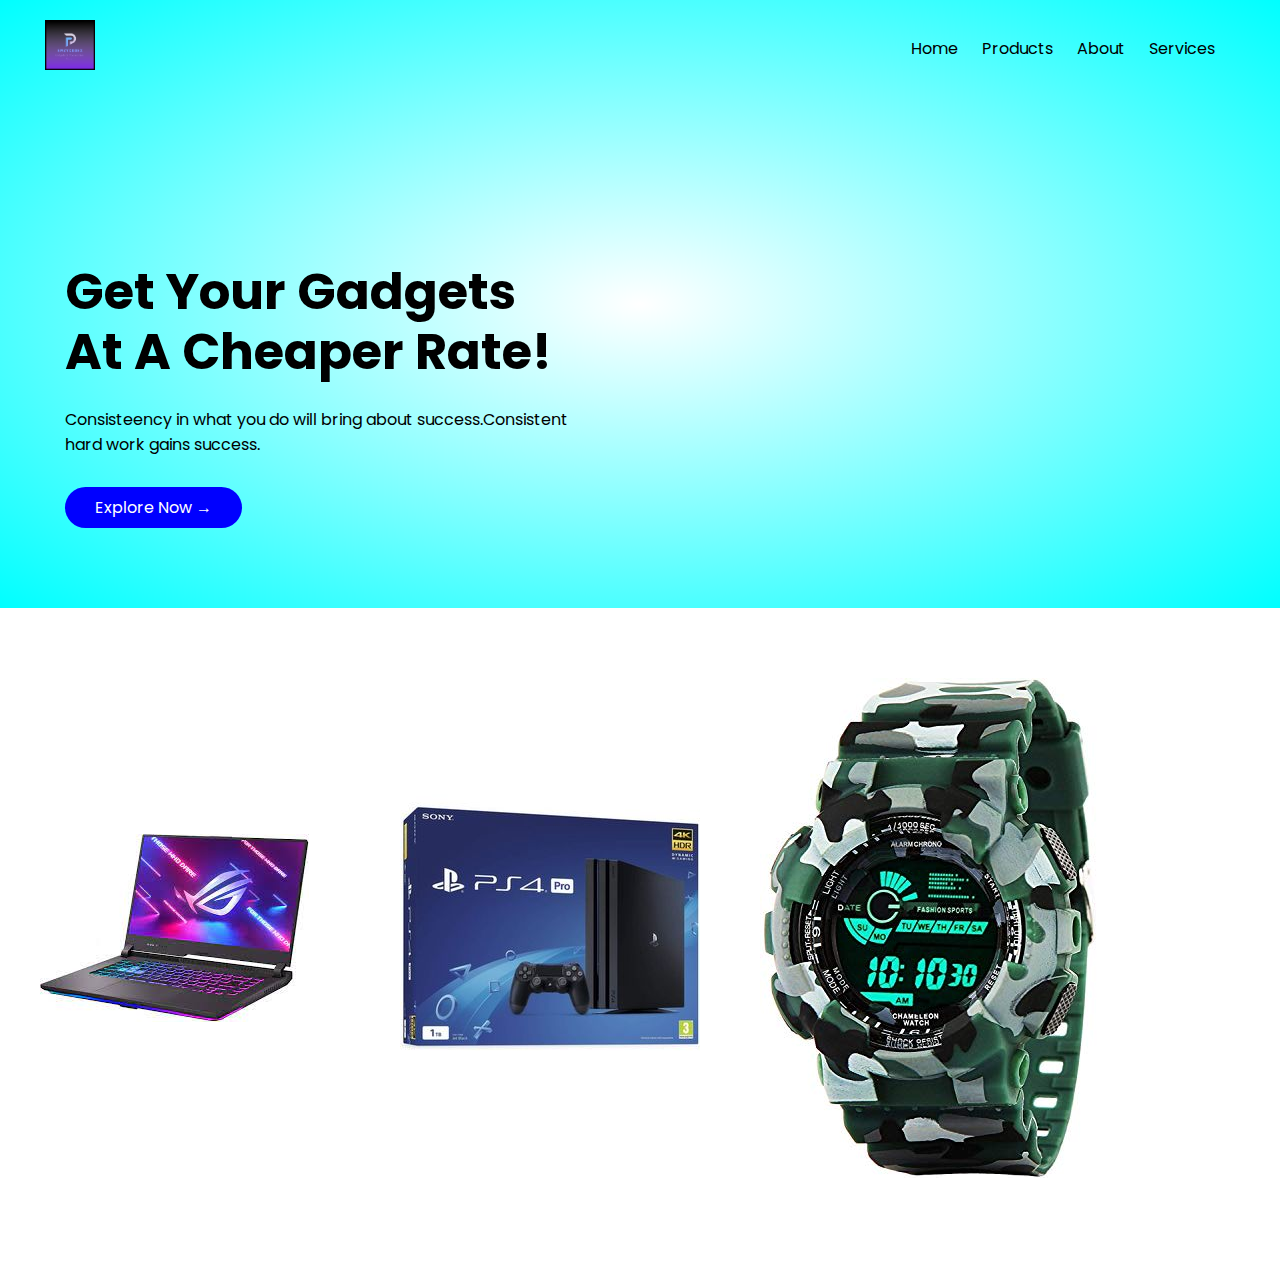
==== index.html @ 681c6972 "first commit" ====
<!DOCTYPE html>
<html lang="en">
    <head>
        <meta charset="UTF-8">
        <title>E-commerce</title>
        <link rel="stylesheet" href="style.css">
        <link href="https://fonts.googleapis.com/css2?family=Poppins:wght@300;400;500;600;700;&display=swap" rel="stylesheet">
    </head>
    <body>
        <div class="header">
            <div class="container">
                <div class="navbar "> 
                    <div class="logo">
                        <img src="Perfect unique attractive stylish geometric tech PD DP P D initial based letter icon logo..png" width="10%">
                    </div>
                    <nav>
                        <ul>
                         <li><a href="">Home</a></li>
                            <li><a href="">Products</a></li>
                         <li><a href="">About</a></li>
                            <li><a href="">Services</a></li>
                        </ul>
                    </nav>
                </div>
                <div class="row">
                    <div class="col-2">
                     <h1>Get Your Gadgets<br>At A Cheaper Rate!</h1>
                        <p>Consisteency in what you do will bring about success.Consistent<br>hard work gains success.</p>
                        <a href="" class="btn">Explore Now &#8594;</a>                   
                    </div>  
                </div> 
            </div>
        </div> 

        <div class="categories">
            <div class="row">
                <div class="col-3">
                    <img src="laptop.jpg">                 
                </div>
                <div class="col-3">
                    <img src="ps 4.jpg">
                </div>
                <div class="col-3">
                    <img src="watch.jpg" >
                </div>
            </div>
        </div>

    </body>
</html>
---- style.css ----
*{
    margin: 0;
    padding: 0;
    box-sizing: border-box;
}

body{
    font-family: 'Poppins',sans-serif;
}

.navbar{
    display: flex;
    align-items: center;
    padding: 20px;
}

nav{
    flex: 1;
    text-align: right;
}

nav ul{
    display: inline-block;
    list-style-type: none;
}

nav ul li{
    display: inline-block;
    margin-right: 20px;
}

a{
    text-decoration: none;
    color: black;
}

p{
    color: black;
}

.container{
    max-width: 1300px;
    margin: auto;
    padding-left: 25px;
    padding-right: 25px;
}

.row{
    display: flex;
    align-items: center;
    flex-wrap: wrap;
    margin: 20px 40px;
}

.col-2{
    flex-basis: 50%;
    min-width: 300px;
    padding: 50px 0;
}

.col-2 h1{
    font-size: 50px;
    line-height: 60px;
    margin: 25px 0;
}

.btn{
    display: inline-block;
    background: blue;
    color:white;
    padding: 8px 30px;
    margin: 30px 0;
    border-radius: 30px;
    transition: background 0.5s;
}

.btn:hover{
    background: blueviolet;
}

.header{
    background: radial-gradient(#fff,cyan);
} 

.header .row{
    margin-top: 90px;
    padding-right: 90px;
}

.categories{
    margin: 70px 0;
}

.col-3{
    flex-basis: 30%;
    min-width: 250px;
    margin-bottom: 30px;
}
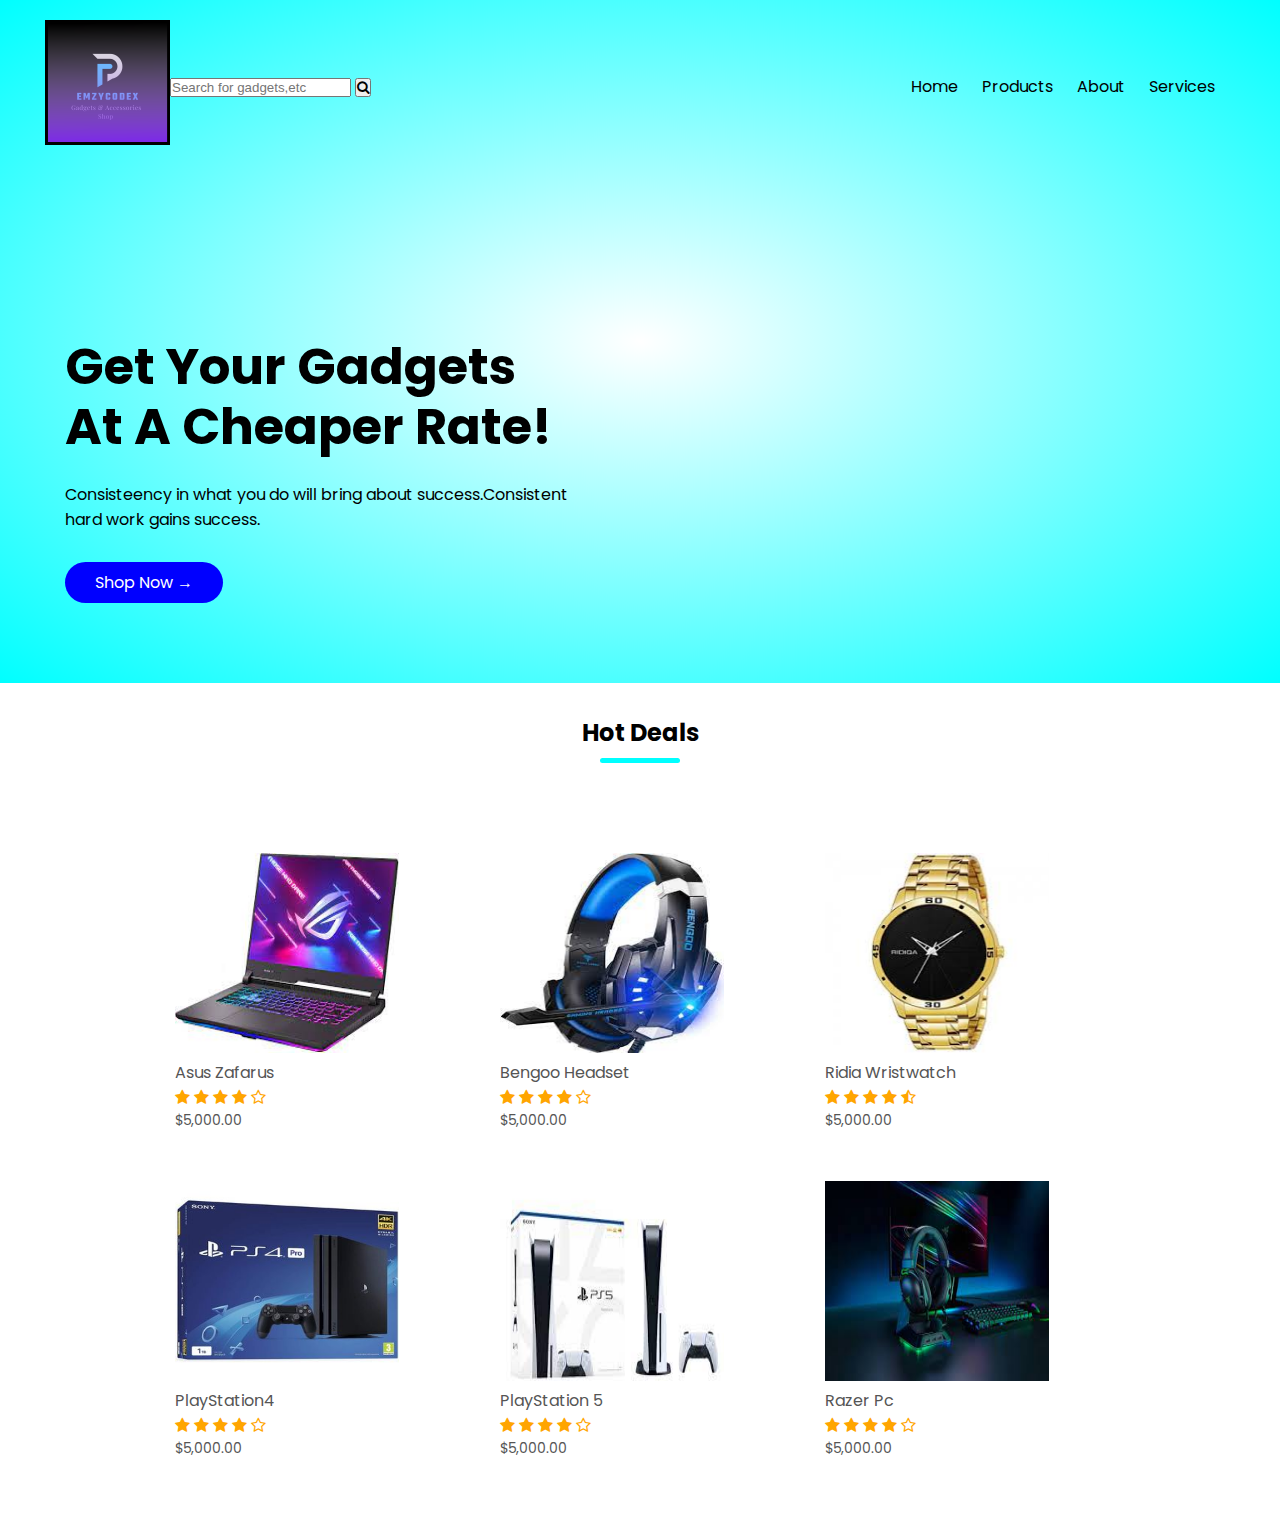
==== commit 0048f742: "I removed watch because its too big" ====
--- a/index.html
+++ b/index.html
@@ -5,13 +5,20 @@
         <title>E-commerce</title>
         <link rel="stylesheet" href="style.css">
         <link href="https://fonts.googleapis.com/css2?family=Poppins:wght@300;400;500;600;700;&display=swap" rel="stylesheet">
+        <link rel="stylesheet" href="https://stackpath.bootstrapcdn.com/font-awesome/4.7.0/css/font-awesome.min.css">
     </head>
     <body>
         <div class="header">
             <div class="container">
                 <div class="navbar "> 
                     <div class="logo">
-                        <img src="Perfect unique attractive stylish geometric tech PD DP P D initial based letter icon logo..png" width="10%">
+                        <img src="Perfect unique attractive stylish geometric tech PD DP P D initial based letter icon logo..png" width="125px">
+                    </div>
+                    <div class="search">
+                        <form action="">
+                            <input type="text" placeholder="Search for gadgets,etc" name="d">
+                            <button type="submit"><i class="fa fa-search" aria-hidden="true"></i></button>
+                        </form>
                     </div>
                     <nav>
                         <ul>
@@ -26,25 +33,91 @@
                     <div class="col-2">
                      <h1>Get Your Gadgets<br>At A Cheaper Rate!</h1>
                         <p>Consisteency in what you do will bring about success.Consistent<br>hard work gains success.</p>
-                        <a href="" class="btn">Explore Now &#8594;</a>                   
+                        <a href="" class="btn">Shop Now &#8594;</a>                   
                     </div>  
                 </div> 
             </div>
-        </div> 
-
-        <div class="categories">
+        </div>
+        <div class="small-container">
+            <h2 class="feed">Hot Deals</h2>
             <div class="row">
                 <div class="col-3">
-                    <img src="laptop.jpg">                 
+                    <img src="laptop.jpg">
+                    <h4>Asus Zafarus</h4>
+                    <div class="rate">
+                        <i class="fa fa-star" aria-hidden="true"></i>
+                        <i class="fa fa-star" aria-hidden="true"></i>
+                        <i class="fa fa-star" aria-hidden="true"></i>
+                        <i class="fa fa-star" aria-hidden="true"></i>
+                        <i class="fa fa-star-o" aria-hidden="true"></i>
+                    </div>
+                    <p> $5,000.00</p>
                 </div>
-                <div class="col-3">
-                    <img src="ps 4.jpg">
+
+            <div class="col-3">
+                <img src="headset.jpg">
+                <h4>Bengoo Headset</h4>
+                <div class="rate">
+                    <i class="fa fa-star" aria-hidden="true"></i>
+                    <i class="fa fa-star" aria-hidden="true"></i>
+                    <i class="fa fa-star" aria-hidden="true"></i>
+                    <i class="fa fa-star" aria-hidden="true"></i>
+                    <i class="fa fa-star-o" aria-hidden="true"></i>
                 </div>
-                <div class="col-3">
-                    <img src="watch.jpg" >
+                <p> $5,000.00</p>
+            </div>
+
+            <div class="col-3">
+                <img src="watch1.jpg">
+                <h4>Ridia Wristwatch</h4>
+                <div class="rate">
+                    <i class="fa fa-star" aria-hidden="true"></i>
+                    <i class="fa fa-star" aria-hidden="true"></i>
+                    <i class="fa fa-star" aria-hidden="true"></i>
+                    <i class="fa fa-star" aria-hidden="true"></i>
+                    <i class="fa fa-star-half-o" aria-hidden="true"></i>
                 </div>
+                <p> $5,000.00</p>
             </div>
-        </div>
 
+            <div class="col-3">
+                <img src="ps 4.jpg">
+                <h4>PlayStation4</h4>
+                <div class="rate">
+                    <i class="fa fa-star" aria-hidden="true"></i>
+                    <i class="fa fa-star" aria-hidden="true"></i>
+                    <i class="fa fa-star" aria-hidden="true"></i>
+                    <i class="fa fa-star" aria-hidden="true"></i>
+                    <i class="fa fa-star-o" aria-hidden="true"></i>
+                </div>
+                <p> $5,000.00</p>
+            </div>
+
+            <div class="col-3">
+                <img src="consoles.jpg">
+                <h4>PlayStation 5</h4>
+                <div class="rate">
+                    <i class="fa fa-star" aria-hidden="true"></i>
+                    <i class="fa fa-star" aria-hidden="true"></i>
+                    <i class="fa fa-star" aria-hidden="true"></i>
+                    <i class="fa fa-star" aria-hidden="true"></i>
+                    <i class="fa fa-star-o" aria-hidden="true"></i>
+                </div>
+                <p> $5,000.00</p>
+            </div>
+
+            <div class="col-3"> 
+                <img src="razer pc's.jpg">
+                <h4>Razer Pc</h4>
+                <div class="rate">
+                    <i class="fa fa-star" aria-hidden="true"></i>
+                    <i class="fa fa-star" aria-hidden="true"></i>
+                    <i class="fa fa-star" aria-hidden="true"></i>
+                    <i class="fa fa-star" aria-hidden="true"></i>
+                    <i class="fa fa-star-o" aria-hidden="true"></i>
+                </div>
+                <p> $5,000.00</p>
+            </div>
+        </div>    
     </body>
 </html>--- a/style.css
+++ b/style.css
@@ -47,6 +47,7 @@
 
 .row{
     display: flex;
+    justify-content: space-between;
     align-items: center;
     flex-wrap: wrap;
     margin: 20px 40px;
@@ -92,7 +93,60 @@
 }
 
 .col-3{
-    flex-basis: 30%;
-    min-width: 250px;
+    /* flex-basis: 30%; */
+    width: 300px;
     margin-bottom: 30px;
+    padding: 10px;
+    transition: transform 0.5s;
 }
+
+.small-container{
+    max-width: 1080px;
+    margin: auto;
+    padding-left: 25px;
+    padding-right: 25px;
+}
+
+.col-3 img{
+    width: 80%;
+    height: 200px;
+
+}
+
+.feed{
+    text-align: center;
+    margin: 0 auto 80px;
+    position: relative;
+    line-height: 60px;
+    color: black;
+}
+
+.feed::after{
+    content: '';
+    background: aqua;
+    width: 80px;
+    height: 5px;
+    border-radius: 5px;
+    position: absolute;
+    bottom: 0;
+    left: 50%;
+    transform: translateX(-50%);
+}
+
+h4{
+    color: #555;
+    font-weight: normal;
+}
+
+.col-3 p{
+    font-size: 14px;
+    color: #555;
+}
+
+.rate .fa{
+    color:orange;
+}
+
+.col-3:hover{
+    transform: translateY(-5px);
+}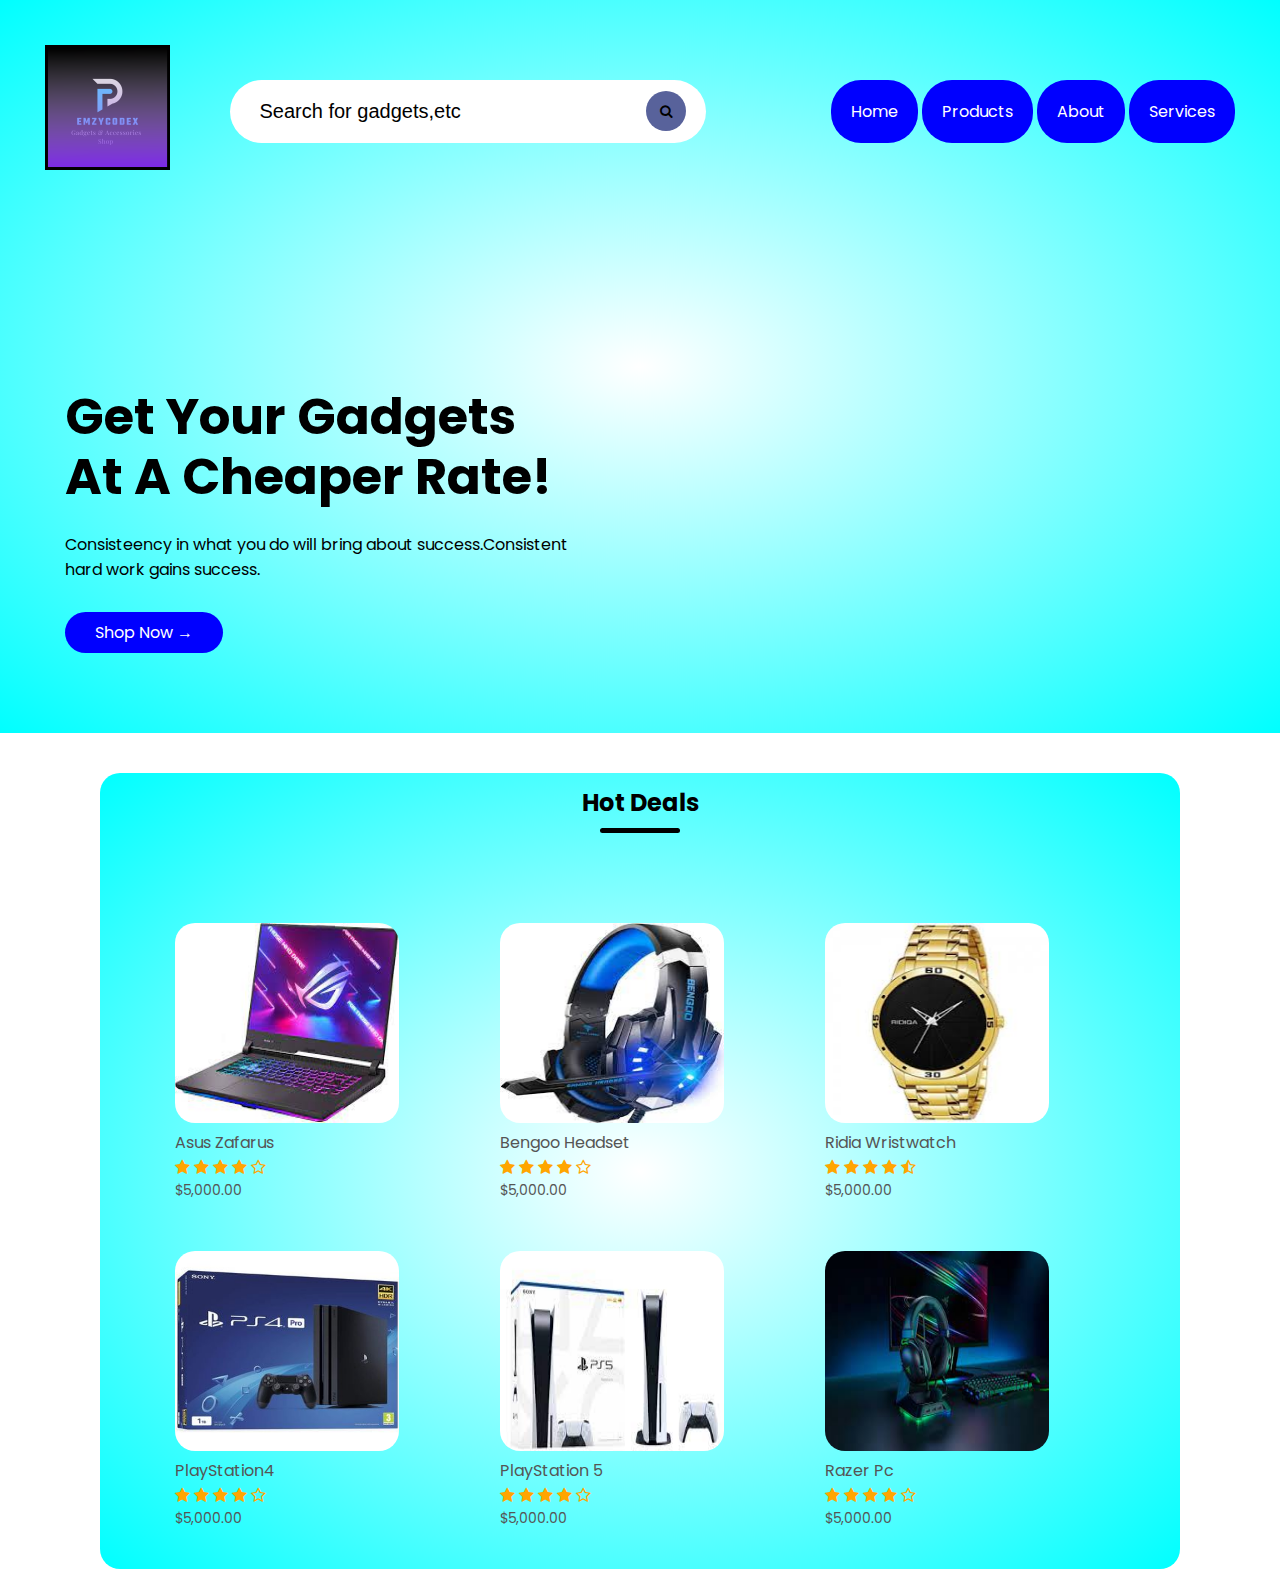
==== commit eef83b3f: "My second Commit" ====
--- a/index.html
+++ b/index.html
@@ -15,17 +15,17 @@
                         <img src="Perfect unique attractive stylish geometric tech PD DP P D initial based letter icon logo..png" width="125px">
                     </div>
                     <div class="search">
-                        <form action="">
+                        <form action="https://www.google.com/search" method="get" class="search-bar">
                             <input type="text" placeholder="Search for gadgets,etc" name="d">
                             <button type="submit"><i class="fa fa-search" aria-hidden="true"></i></button>
                         </form>
                     </div>
                     <nav>
                         <ul>
-                         <li><a href="">Home</a></li>
-                            <li><a href="">Products</a></li>
-                         <li><a href="">About</a></li>
-                            <li><a href="">Services</a></li>
+                         <li><a href="" class="button">Home</a></li>
+                            <li><a href="" class="button">Products</a></li>
+                         <li><a href="" class="button">About</a></li>
+                            <li><a href="" class="button">Services</a></li>
                         </ul>
                     </nav>
                 </div>
--- a/style.css
+++ b/style.css
@@ -8,6 +8,53 @@
     font-family: 'Poppins',sans-serif;
 }
 
+.search{
+    display: flex;
+    align-items: center;
+    justify-content: center;
+    width: 50%;
+    min-height: 100px;
+    padding: 5%;
+}
+
+.search-bar{
+    width:100%;
+    max-width: 700px;
+     background: white; 
+    display: flex;
+    align-items: center;
+    border-radius: 60px  ;
+    padding: 10px 20px;
+    backdrop-filter: blur(4px) saturate(180px);
+} 
+
+.search-bar input{
+    background: transparent;
+    flex: 1;
+    border: 0px;
+    outline: none;
+    padding: 10px;
+    font-size: 20px;
+    color: #cac7ff;
+}
+
+::placeholder{
+    color: black;
+}
+
+.search-bar button .fa{
+    width: 25px;
+}
+
+.search-bar button{
+    border: 0;
+    border-radius: 50%;
+    width: 40px;
+    height:40px;
+    background: #58629b;
+    cursor: pointer; 
+} 
+
 .navbar{
     display: flex;
     align-items: center;
@@ -20,13 +67,25 @@
 }
 
 nav ul{
-    display: inline-block;
+    display: inline-block; 
     list-style-type: none;
 }
 
 nav ul li{
     display: inline-block;
-    margin-right: 20px;
+} 
+
+ul:hover{
+    background: blueviolet;
+}
+
+.button{
+    transform: translateY(-5px);
+    padding: 20px;
+    border-radius: 30px;
+    background: blue;
+    color: white;
+    transform: translateY(-5px);
 }
 
 a{
@@ -66,7 +125,7 @@
 }
 
 .btn{
-    display: inline-block;
+     display: inline-block;
     background: blue;
     color:white;
     padding: 8px 30px;
@@ -105,12 +164,15 @@
     margin: auto;
     padding-left: 25px;
     padding-right: 25px;
+    background: radial-gradient(#fff,cyan);
+    border-radius: 20px;
+    margin-top: 40px;
 }
 
 .col-3 img{
     width: 80%;
     height: 200px;
-
+    border-radius: 20px;
 }
 
 .feed{
@@ -123,7 +185,7 @@
 
 .feed::after{
     content: '';
-    background: aqua;
+    background: black;
     width: 80px;
     height: 5px;
     border-radius: 5px;
@@ -149,4 +211,4 @@
 
 .col-3:hover{
     transform: translateY(-5px);
-}+}
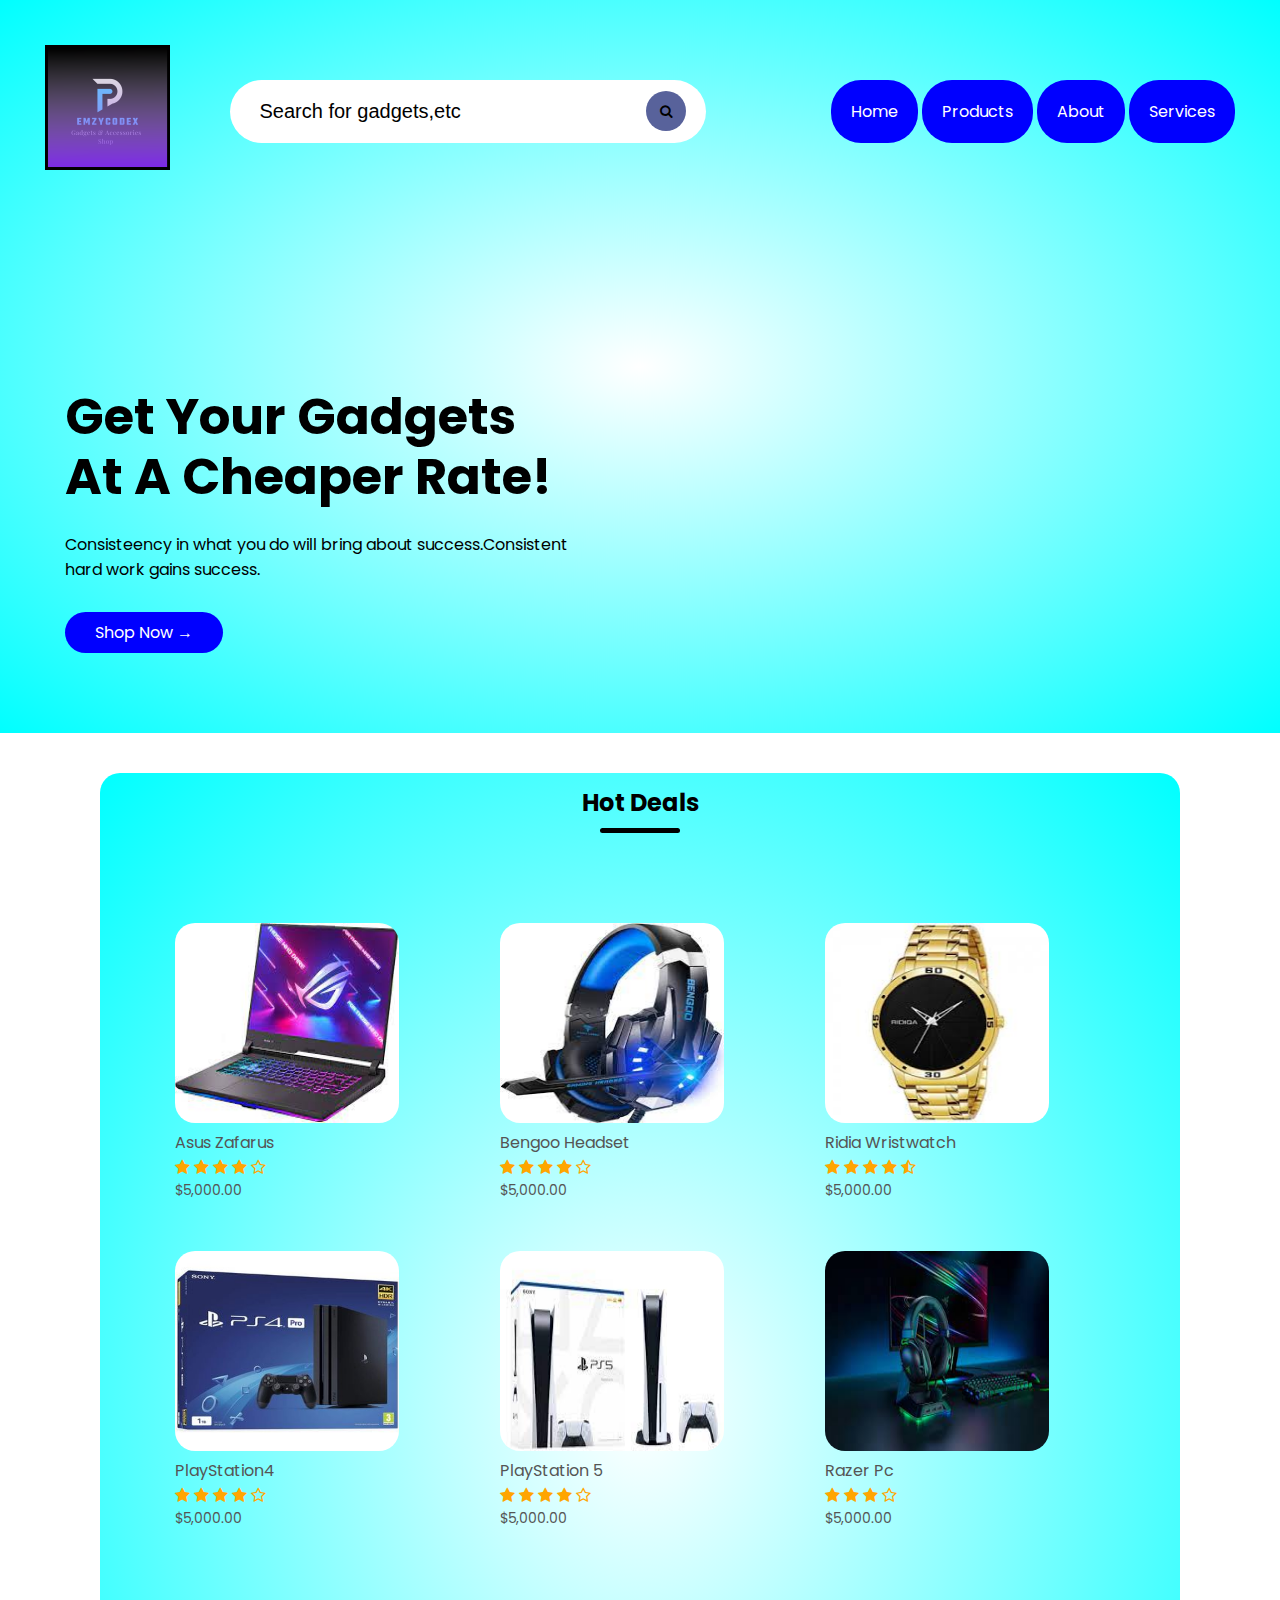
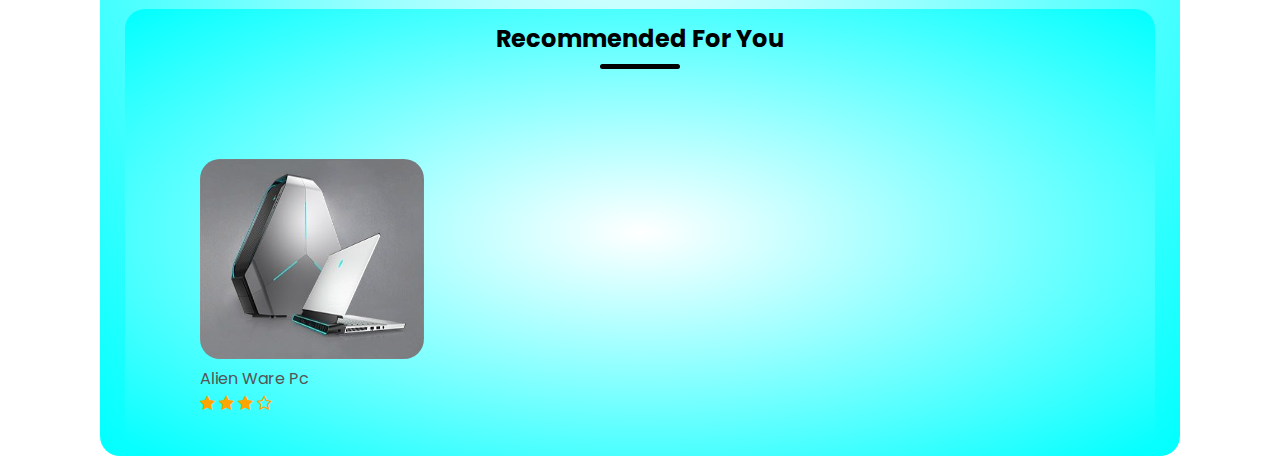
==== commit 7bedc93b: "Added some pictures and modified some things in the website" ====
--- a/index.html
+++ b/index.html
@@ -110,7 +110,7 @@
                 <img src="razer pc's.jpg">
                 <h4>Razer Pc</h4>
                 <div class="rate">
-                    <i class="fa fa-star" aria-hidden="true"></i>
+                    <fa-star" aria-hidden="true"></i>
                     <i class="fa fa-star" aria-hidden="true"></i>
                     <i class="fa fa-star" aria-hidden="true"></i>
                     <i class="fa fa-star" aria-hidden="true"></i>
@@ -118,6 +118,24 @@
                 </div>
                 <p> $5,000.00</p>
             </div>
-        </div>    
+        </div>   
+        
+        <div class="small-container">
+            <h2 class="feed">Recommended For You</h2>
+            <div class="row">
+                <div class="col-3">
+                    <img src="Alien Ware.jpg">
+                    <h4>Alien Ware Pc</h4>
+                    <div class="rate">
+                        <fa-star" aria-hidden="true"></i>
+                        <i class="fa fa-star" aria-hidden="true"></i>
+                        <i class="fa fa-star" aria-hidden="true"></i>
+                        <i class="fa fa-star" aria-hidden="true"></i>
+                        <i class="fa fa-star-o" aria-hidden="true"></i>
+                    </div>
+                
+                
+            </div>
+        </div>
     </body>
 </html>--- a/style.css
+++ b/style.css
@@ -176,6 +176,14 @@
 }
 
 .feed{
+    text-align: center;
+    margin: 0 auto 80px;
+    position: relative;
+    line-height: 60px;
+    color: black;
+}
+
+.free{
     text-align: center;
     margin: 0 auto 80px;
     position: relative;
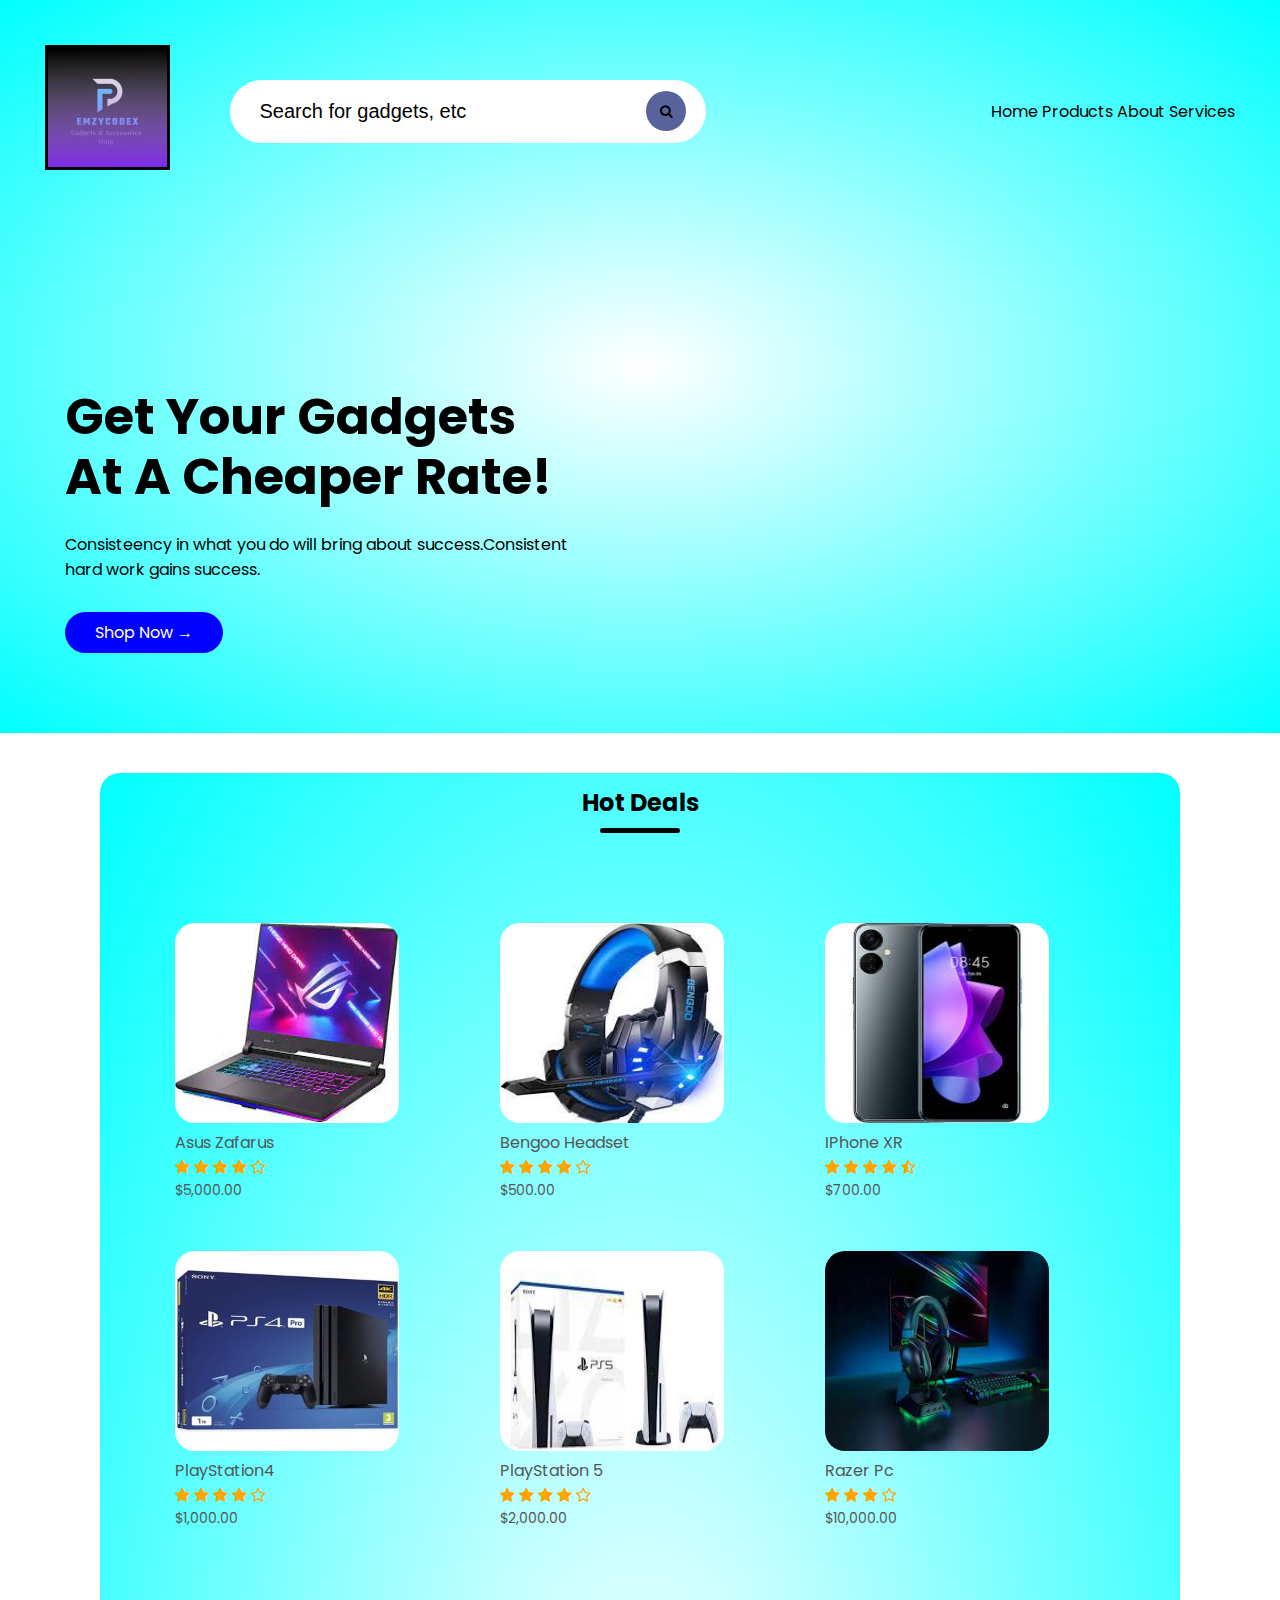
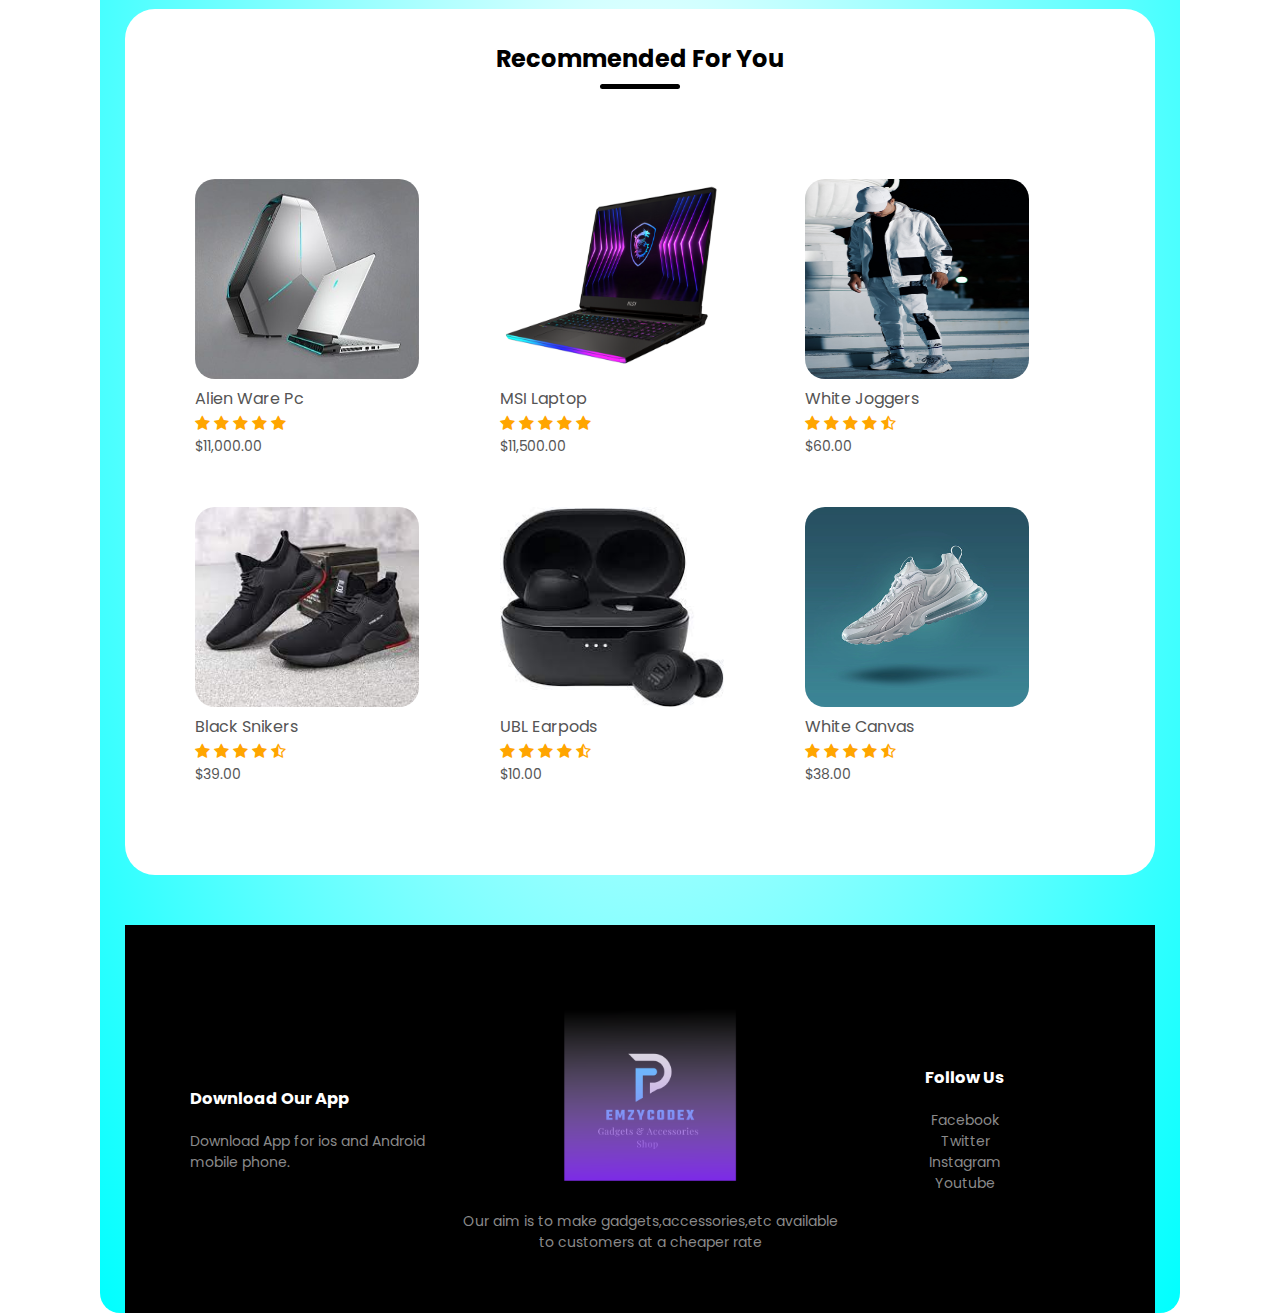
==== commit 4f2b0fc4: "Removed some image and added som image" ====
--- a/index.html
+++ b/index.html
@@ -16,16 +16,16 @@
                     </div>
                     <div class="search">
                         <form action="https://www.google.com/search" method="get" class="search-bar">
-                            <input type="text" placeholder="Search for gadgets,etc" name="d">
+                            <input type="text" placeholder="Search for gadgets, etc" name="d">
                             <button type="submit"><i class="fa fa-search" aria-hidden="true"></i></button>
                         </form>
                     </div>
                     <nav>
                         <ul>
-                         <li><a href="" class="button">Home</a></li>
-                            <li><a href="" class="button">Products</a></li>
-                         <li><a href="" class="button">About</a></li>
-                            <li><a href="" class="button">Services</a></li>
+                         <li><a href="">Home</a></li>
+                         <li><a href="">Products</a></li>
+                         <li><a href="">About</a></li>
+                         <li><a href="">Services</a></li>
                         </ul>
                     </nav>
                 </div>
@@ -39,102 +39,205 @@
             </div>
         </div>
         <div class="small-container">
-            <h2 class="feed">Hot Deals</h2>
-            <div class="row">
-                <div class="col-3">
-                    <img src="laptop.jpg">
-                    <h4>Asus Zafarus</h4>
-                    <div class="rate">
-                        <i class="fa fa-star" aria-hidden="true"></i>
-                        <i class="fa fa-star" aria-hidden="true"></i>
-                        <i class="fa fa-star" aria-hidden="true"></i>
-                        <i class="fa fa-star" aria-hidden="true"></i>
-                        <i class="fa fa-star-o" aria-hidden="true"></i>
-                    </div>
-                    <p> $5,000.00</p>
+            <section class="deals">
+                <h2 class="feed">Hot Deals</h2>
+                <div class="row">
+                    <div class="col-3">
+                        <img src="laptop.jpg">
+                        <h4>Asus Zafarus</h4>
+                        <div class="rate">
+                            <i class="fa fa-star" aria-hidden="true"></i>
+                            <i class="fa fa-star" aria-hidden="true"></i>
+                            <i class="fa fa-star" aria-hidden="true"></i>
+                            <i class="fa fa-star" aria-hidden="true"></i>
+                            <i class="fa fa-star-o" aria-hidden="true"></i>
+                        </div>
+                        <p> $5,000.00</p>
+                    </div>
+    
+                    <div class="col-3">
+                        <img src="headset.jpg">
+                        <h4>Bengoo Headset</h4>
+                        <div class="rate">
+                            <i class="fa fa-star" aria-hidden="true"></i>
+                            <i class="fa fa-star" aria-hidden="true"></i>
+                            <i class="fa fa-star" aria-hidden="true"></i>
+                            <i class="fa fa-star" aria-hidden="true"></i>
+                            <i class="fa fa-star-o" aria-hidden="true"></i>
+                        </div>
+                        <p> $500.00</p>
+                    </div>
+    
+                    <div class="col-3">
+                        <img src="images (1).jpg">
+                        <h4>IPhone XR</h4>
+                        <div class="rate">
+                            <i class="fa fa-star" aria-hidden="true"></i>
+                            <i class="fa fa-star" aria-hidden="true"></i>
+                            <i class="fa fa-star" aria-hidden="true"></i>
+                            <i class="fa fa-star" aria-hidden="true"></i>
+                            <i class="fa fa-star-half-o" aria-hidden="true"></i>
+                        </div>
+                        <p> $700.00</p>
+                    </div>
+    
+                    <div class="col-3">
+                        <img src="ps 4.jpg">
+                        <h4>PlayStation4</h4>
+                        <div class="rate">
+                            <i class="fa fa-star" aria-hidden="true"></i>
+                            <i class="fa fa-star" aria-hidden="true"></i>
+                            <i class="fa fa-star" aria-hidden="true"></i>
+                            <i class="fa fa-star" aria-hidden="true"></i>
+                            <i class="fa fa-star-o" aria-hidden="true"></i>
+                        </div>
+                        <p> $1,000.00</p>
+                    </div>
+    
+                    <div class="col-3">
+                        <img src="consoles.jpg">
+                        <h4>PlayStation 5</h4>
+                        <div class="rate">
+                            <i class="fa fa-star" aria-hidden="true"></i>
+                            <i class="fa fa-star" aria-hidden="true"></i>
+                            <i class="fa fa-star" aria-hidden="true"></i>
+                            <i class="fa fa-star" aria-hidden="true"></i>
+                            <i class="fa fa-star-o" aria-hidden="true"></i>
+                        </div>
+                        <p> $2,000.00</p>
+                    </div>
+    
+                    <div class="col-3"> 
+                        <img src="razer pc's.jpg">
+                        <h4>Razer Pc</h4>
+                        <div class="rate">
+                            <fa-star" aria-hidden="true"></i>
+                            <i class="fa fa-star" aria-hidden="true"></i>
+                            <i class="fa fa-star" aria-hidden="true"></i>
+                            <i class="fa fa-star" aria-hidden="true"></i>
+                            <i class="fa fa-star-o" aria-hidden="true"></i>
+                        </div>
+                        <p> $10,000.00</p>
+                    </div>
+            </div>   
+            </section>
+            
+           
+        
+        <section id="get">
+            <div class="big-container">
+                <h2 class="feed">Recommended For You</h2>
+                <div class="row">
+                    <div class="col-3">
+                       <a href="index2.html"> <img src="Alien Ware.jpg"></a>
+                        <h4>Alien Ware Pc</h4>
+                        <div class="rate">
+                            <fa-star" aria-hidden="true"></i>
+                            <i class="fa fa-star" aria-hidden="true"></i>
+                            <i class="fa fa-star" aria-hidden="true"></i>
+                            <i class="fa fa-star" aria-hidden="true"></i>
+                            <i class="fa fa-star" aria-hidden="true"></i>
+                            <i class="fa fa-star" aria-hidden="true"></i>
+                        </div>
+                        <p>$11,000.00</p>
+                    </div>
+
+                    <div class="col-3">
+                        <img src="MSI_NB_GE77-HX-edited.jpg">
+                        <h4>MSI Laptop</h4>
+                        <div class="rate">
+                            <fa-star" aria-hidden="true"></i>
+                            <i class="fa fa-star" aria-hidden="true"></i>
+                            <i class="fa fa-star" aria-hidden="true"></i>
+                            <i class="fa fa-star" aria-hidden="true"></i>
+                            <i class="fa fa-star" aria-hidden="true"></i>
+                            <i class="fa fa-star" aria-hidden="true"></i>
+                        </div>
+                        <p>$11,500.00</p>
+                    </div>
+
+                    <div class="col-3">
+                        <img src="napat-saeng-pcvz4AJdllI-unsplash.jpg">
+                        <h4> White Joggers</h4>
+                        <div class="rate">
+                            <fa-star" aria-hidden="true"></i>
+                            <i class="fa fa-star" aria-hidden="true"></i>
+                            <i class="fa fa-star" aria-hidden="true"></i>
+                            <i class="fa fa-star" aria-hidden="true"></i>
+                            <i class="fa fa-star" aria-hidden="true"></i>
+                            <i class="fa fa-star-half-o" aria-hidden="true"></i>
+                        </div>
+                        <p>$60.00</p>
+                    </div>
+
+                    <div class="col-3">
+                        <img src="download (63).jpg">
+                        <h4>Black Snikers</h4>
+                        <div class="rate">
+                            <fa-star" aria-hidden="true"></i>
+                            <i class="fa fa-star" aria-hidden="true"></i>
+                            <i class="fa fa-star" aria-hidden="true"></i>
+                            <i class="fa fa-star" aria-hidden="true"></i>
+                            <i class="fa fa-star" aria-hidden="true"></i>
+                            <i class="fa fa-star-half-o" aria-hidden="true"></i>
+                        </div>
+                        <p>$39.00</p>
+                    </div>
+
+                    <div class="col-3">
+                        <img src="download (53).jpg">
+                        <h4>UBL Earpods</h4>
+                        <div class="rate">
+                            <fa-star" aria-hidden="true"></i>
+                            <i class="fa fa-star" aria-hidden="true"></i>
+                            <i class="fa fa-star" aria-hidden="true"></i>
+                            <i class="fa fa-star" aria-hidden="true"></i>
+                            <i class="fa fa-star" aria-hidden="true"></i>
+                            <i class="fa fa-star-half-o" aria-hidden="true"></i>
+                        </div>
+                        <p>$10.00</p>
+                    </div>
+
+                    <div class="col-3">
+                        <img src="istockphoto-1303978937-170667a.jpg">
+                        <h4>White Canvas</h4>
+                        <div class="rate">
+                            <fa-star" aria-hidden="true"></i>
+                            <i class="fa fa-star" aria-hidden="true"></i>
+                            <i class="fa fa-star" aria-hidden="true"></i>
+                            <i class="fa fa-star" aria-hidden="true"></i>
+                            <i class="fa fa-star" aria-hidden="true"></i>
+                            <i class="fa fa-star-half-o" aria-hidden="true"></i>
+                        </div>
+                        <p>$38.00</p>
+                    </div>
                 </div>
-
-            <div class="col-3">
-                <img src="headset.jpg">
-                <h4>Bengoo Headset</h4>
-                <div class="rate">
-                    <i class="fa fa-star" aria-hidden="true"></i>
-                    <i class="fa fa-star" aria-hidden="true"></i>
-                    <i class="fa fa-star" aria-hidden="true"></i>
-                    <i class="fa fa-star" aria-hidden="true"></i>
-                    <i class="fa fa-star-o" aria-hidden="true"></i>
+            </div>
+        </section>
+
+        <div class="footer">
+            <div class="container">
+                <div class="row">
+                    <div class="footer-col-1">
+                        <h3>Download Our App</h3>
+                        <p>Download App for ios and Android mobile phone.</p>
+                    </div>
+
+                    <div class="footer-col-2">
+                        <img src="Perfect unique attractive stylish geometric tech PD DP P D initial based letter icon logo..png" alt="">
+                        <p>Our aim is to make gadgets,accessories,etc available to customers at a cheaper rate</p>
+                    </div>
+
+                    <div class="footer-col-3">
+                        <h3>Follow Us</h3>
+                        <ul>
+                            <li>Facebook</li>
+                            <li>Twitter</li>
+                            <li>Instagram</li>
+                            <li>Youtube</li>
+                        </ul>
+                    </div>
                 </div>
-                <p> $5,000.00</p>
-            </div>
-
-            <div class="col-3">
-                <img src="watch1.jpg">
-                <h4>Ridia Wristwatch</h4>
-                <div class="rate">
-                    <i class="fa fa-star" aria-hidden="true"></i>
-                    <i class="fa fa-star" aria-hidden="true"></i>
-                    <i class="fa fa-star" aria-hidden="true"></i>
-                    <i class="fa fa-star" aria-hidden="true"></i>
-                    <i class="fa fa-star-half-o" aria-hidden="true"></i>
-                </div>
-                <p> $5,000.00</p>
-            </div>
-
-            <div class="col-3">
-                <img src="ps 4.jpg">
-                <h4>PlayStation4</h4>
-                <div class="rate">
-                    <i class="fa fa-star" aria-hidden="true"></i>
-                    <i class="fa fa-star" aria-hidden="true"></i>
-                    <i class="fa fa-star" aria-hidden="true"></i>
-                    <i class="fa fa-star" aria-hidden="true"></i>
-                    <i class="fa fa-star-o" aria-hidden="true"></i>
-                </div>
-                <p> $5,000.00</p>
-            </div>
-
-            <div class="col-3">
-                <img src="consoles.jpg">
-                <h4>PlayStation 5</h4>
-                <div class="rate">
-                    <i class="fa fa-star" aria-hidden="true"></i>
-                    <i class="fa fa-star" aria-hidden="true"></i>
-                    <i class="fa fa-star" aria-hidden="true"></i>
-                    <i class="fa fa-star" aria-hidden="true"></i>
-                    <i class="fa fa-star-o" aria-hidden="true"></i>
-                </div>
-                <p> $5,000.00</p>
-            </div>
-
-            <div class="col-3"> 
-                <img src="razer pc's.jpg">
-                <h4>Razer Pc</h4>
-                <div class="rate">
-                    <fa-star" aria-hidden="true"></i>
-                    <i class="fa fa-star" aria-hidden="true"></i>
-                    <i class="fa fa-star" aria-hidden="true"></i>
-                    <i class="fa fa-star" aria-hidden="true"></i>
-                    <i class="fa fa-star-o" aria-hidden="true"></i>
-                </div>
-                <p> $5,000.00</p>
-            </div>
-        </div>   
-        
-        <div class="small-container">
-            <h2 class="feed">Recommended For You</h2>
-            <div class="row">
-                <div class="col-3">
-                    <img src="Alien Ware.jpg">
-                    <h4>Alien Ware Pc</h4>
-                    <div class="rate">
-                        <fa-star" aria-hidden="true"></i>
-                        <i class="fa fa-star" aria-hidden="true"></i>
-                        <i class="fa fa-star" aria-hidden="true"></i>
-                        <i class="fa fa-star" aria-hidden="true"></i>
-                        <i class="fa fa-star-o" aria-hidden="true"></i>
-                    </div>
-                
-                
             </div>
         </div>
     </body>
--- a/style.css
+++ b/style.css
@@ -75,9 +75,9 @@
     display: inline-block;
 } 
 
-ul:hover{
-    background: blueviolet;
-}
+/* ul:hover{ */
+    /* background: blueviolet; */
+/* } */
 
 .button{
     transform: translateY(-5px);
@@ -152,7 +152,6 @@
 }
 
 .col-3{
-    /* flex-basis: 30%; */
     width: 300px;
     margin-bottom: 30px;
     padding: 10px;
@@ -176,14 +175,6 @@
 }
 
 .feed{
-    text-align: center;
-    margin: 0 auto 80px;
-    position: relative;
-    line-height: 60px;
-    color: black;
-}
-
-.free{
     text-align: center;
     margin: 0 auto 80px;
     position: relative;
@@ -220,3 +211,56 @@
 .col-3:hover{
     transform: translateY(-5px);
 }
+
+#get{
+    margin-top: 40px;
+    background-color: #fff;
+    border-radius: 30px;
+    padding: 20px;
+    padding-bottom: 30px;
+}
+
+.footer{
+    background: black;
+    color: #8a8a8a;
+    font-size: 14px;
+    padding: 60px 0 20px;
+    margin-top: 50px;
+}
+
+.footer p{
+    color:#8a8a8a;
+}
+
+.footer h3{
+    color: white;
+    margin-bottom: 20px;
+}
+
+.footer-col-1,.footer-col-2,.footer-col-3{
+    min-width: 250px;
+    margin-bottom: 20px;
+}
+
+.footer-col-1{
+    flex-basis: 30%;
+}
+
+.footer-col-2{
+    flex: 1;
+    text-align: center;
+}
+
+.footer-col-2 img{
+    width: 180px;
+    margin-bottom: 20px;
+}
+
+.footer-col-3{
+    flex-basis: 12%;
+    text-align: center;
+}
+
+ul{
+    list-style-type: none;
+}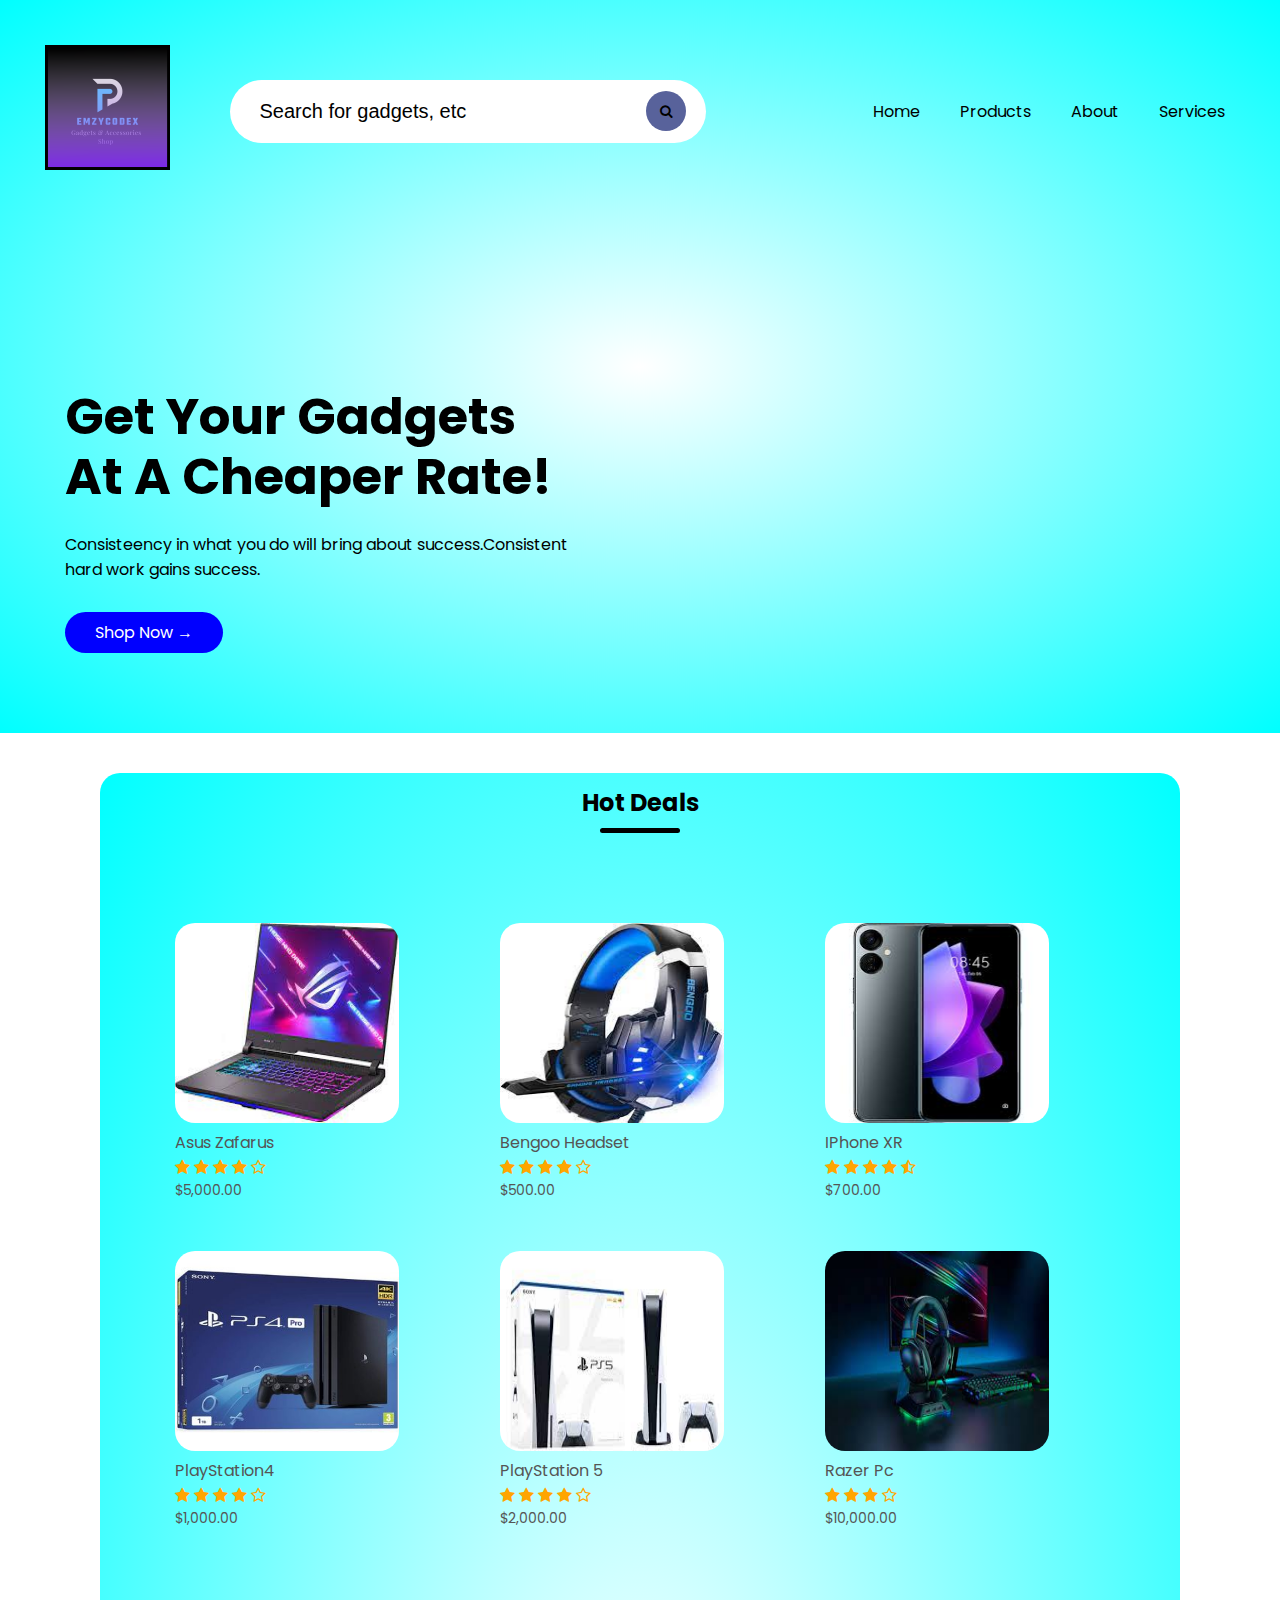
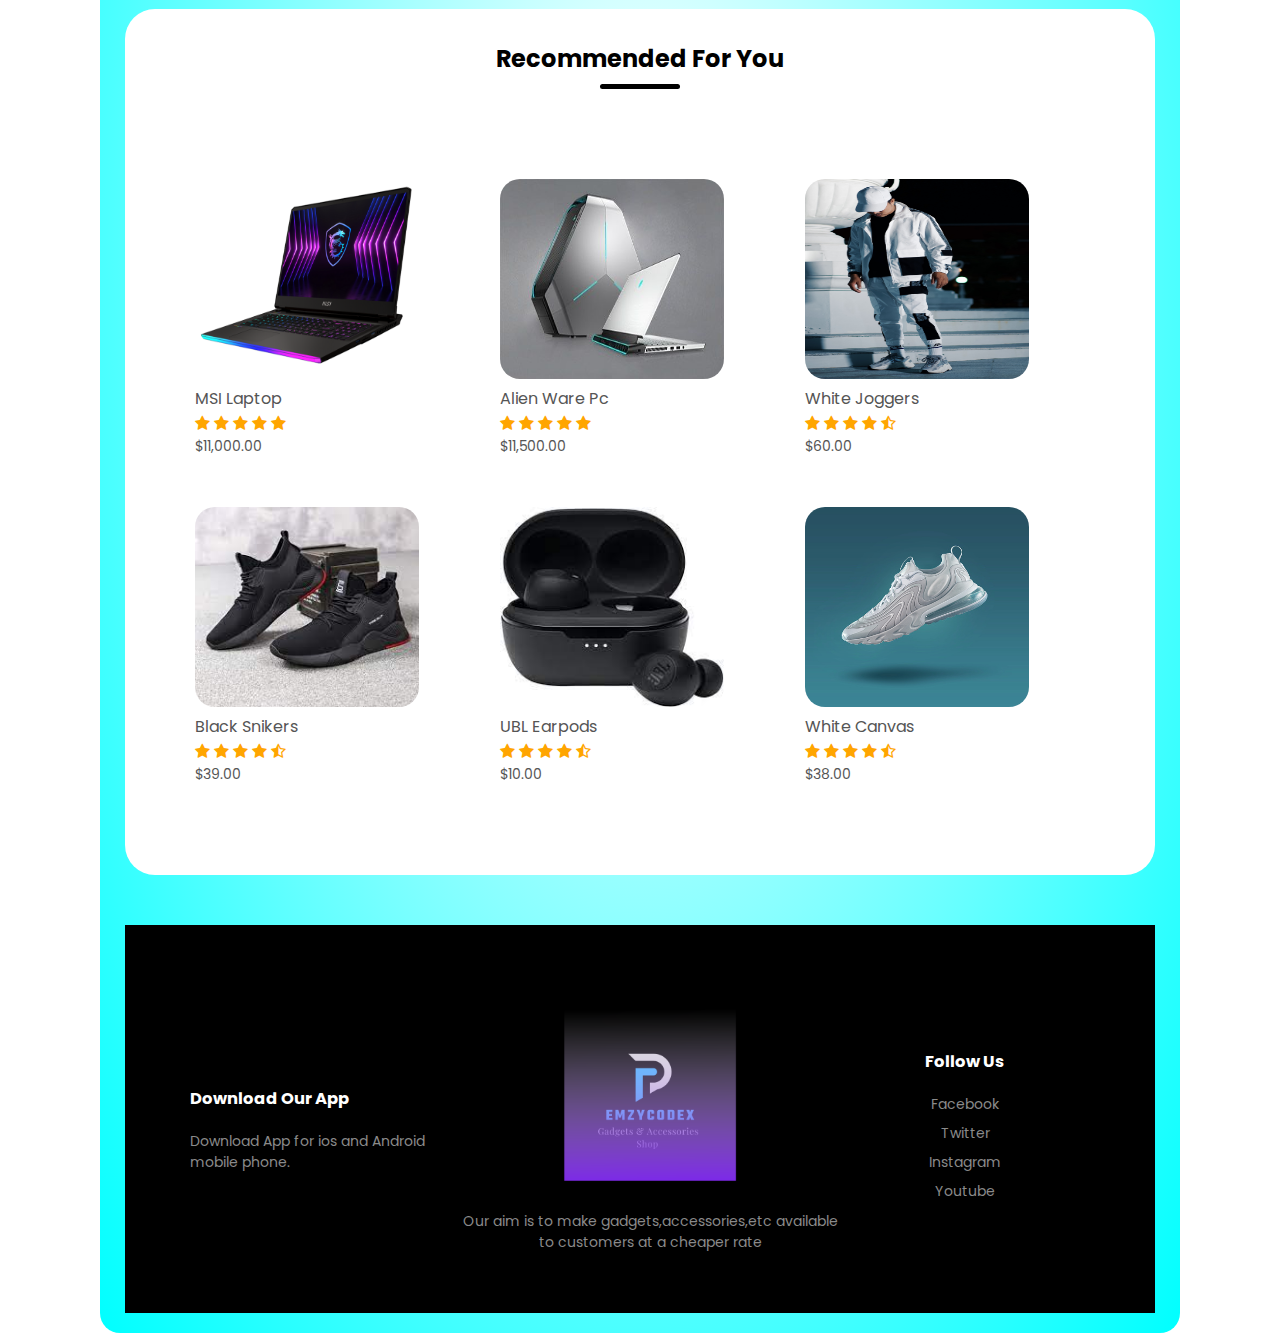
==== commit 94cf3d9b: "modified some things" ====
--- a/index.html
+++ b/index.html
@@ -43,7 +43,7 @@
                 <h2 class="feed">Hot Deals</h2>
                 <div class="row">
                     <div class="col-3">
-                        <img src="laptop.jpg">
+                        <img loading="lazy" src="laptop.jpg">
                         <h4>Asus Zafarus</h4>
                         <div class="rate">
                             <i class="fa fa-star" aria-hidden="true"></i>
@@ -56,7 +56,7 @@
                     </div>
     
                     <div class="col-3">
-                        <img src="headset.jpg">
+                        <img loading="lazy" src="headset.jpg">
                         <h4>Bengoo Headset</h4>
                         <div class="rate">
                             <i class="fa fa-star" aria-hidden="true"></i>
@@ -69,7 +69,7 @@
                     </div>
     
                     <div class="col-3">
-                        <img src="images (1).jpg">
+                        <img loading="lazy" src="images (1).jpg">
                         <h4>IPhone XR</h4>
                         <div class="rate">
                             <i class="fa fa-star" aria-hidden="true"></i>
@@ -82,7 +82,7 @@
                     </div>
     
                     <div class="col-3">
-                        <img src="ps 4.jpg">
+                        <img loading="lazy" src="ps 4.jpg">
                         <h4>PlayStation4</h4>
                         <div class="rate">
                             <i class="fa fa-star" aria-hidden="true"></i>
@@ -95,7 +95,7 @@
                     </div>
     
                     <div class="col-3">
-                        <img src="consoles.jpg">
+                        <img loading="lazy" src="consoles.jpg">
                         <h4>PlayStation 5</h4>
                         <div class="rate">
                             <i class="fa fa-star" aria-hidden="true"></i>
@@ -108,7 +108,7 @@
                     </div>
     
                     <div class="col-3"> 
-                        <img src="razer pc's.jpg">
+                        <img loading="lazy" src="razer pc's.jpg">
                         <h4>Razer Pc</h4>
                         <div class="rate">
                             <fa-star" aria-hidden="true"></i>
@@ -129,7 +129,21 @@
                 <h2 class="feed">Recommended For You</h2>
                 <div class="row">
                     <div class="col-3">
-                       <a href="index2.html"> <img src="Alien Ware.jpg"></a>
+                       <a href="index2.html"> <img loading="lazy" src="MSI_NB_GE77-HX-edited.jpg"></a>
+                        <h4>MSI Laptop</h4>
+                        <div class="rate">
+                            <fa-star" aria-hidden="true"></i>
+                            <i class="fa fa-star" aria-hidden="true"></i>
+                            <i class="fa fa-star" aria-hidden="true"></i>
+                            <i class="fa fa-star" aria-hidden="true"></i>
+                            <i class="fa fa-star" aria-hidden="true"></i>
+                            <i class="fa fa-star" aria-hidden="true"></i>
+                        </div>
+                        <p>$11,000.00</p>
+                    </div>
+
+                    <div class="col-3">
+                        <img loading="lazy" src="Alien Ware.jpg">
                         <h4>Alien Ware Pc</h4>
                         <div class="rate">
                             <fa-star" aria-hidden="true"></i>
@@ -139,25 +153,11 @@
                             <i class="fa fa-star" aria-hidden="true"></i>
                             <i class="fa fa-star" aria-hidden="true"></i>
                         </div>
-                        <p>$11,000.00</p>
-                    </div>
-
-                    <div class="col-3">
-                        <img src="MSI_NB_GE77-HX-edited.jpg">
-                        <h4>MSI Laptop</h4>
-                        <div class="rate">
-                            <fa-star" aria-hidden="true"></i>
-                            <i class="fa fa-star" aria-hidden="true"></i>
-                            <i class="fa fa-star" aria-hidden="true"></i>
-                            <i class="fa fa-star" aria-hidden="true"></i>
-                            <i class="fa fa-star" aria-hidden="true"></i>
-                            <i class="fa fa-star" aria-hidden="true"></i>
-                        </div>
                         <p>$11,500.00</p>
                     </div>
 
                     <div class="col-3">
-                        <img src="napat-saeng-pcvz4AJdllI-unsplash.jpg">
+                        <img loading="lazy" src="napat-saeng-pcvz4AJdllI-unsplash.jpg">
                         <h4> White Joggers</h4>
                         <div class="rate">
                             <fa-star" aria-hidden="true"></i>
@@ -171,7 +171,7 @@
                     </div>
 
                     <div class="col-3">
-                        <img src="download (63).jpg">
+                        <img loading="lazy" src="download (63).jpg">
                         <h4>Black Snikers</h4>
                         <div class="rate">
                             <fa-star" aria-hidden="true"></i>
@@ -185,7 +185,7 @@
                     </div>
 
                     <div class="col-3">
-                        <img src="download (53).jpg">
+                        <img loading="lazy" src="download (53).jpg">
                         <h4>UBL Earpods</h4>
                         <div class="rate">
                             <fa-star" aria-hidden="true"></i>
@@ -199,7 +199,7 @@
                     </div>
 
                     <div class="col-3">
-                        <img src="istockphoto-1303978937-170667a.jpg">
+                        <img loading="lazy" src="istockphoto-1303978937-170667a.jpg">
                         <h4>White Canvas</h4>
                         <div class="rate">
                             <fa-star" aria-hidden="true"></i>
@@ -224,7 +224,7 @@
                     </div>
 
                     <div class="footer-col-2">
-                        <img src="Perfect unique attractive stylish geometric tech PD DP P D initial based letter icon logo..png" alt="">
+                        <img loading="lazy" src="Perfect unique attractive stylish geometric tech PD DP P D initial based letter icon logo..png" alt="">
                         <p>Our aim is to make gadgets,accessories,etc available to customers at a cheaper rate</p>
                     </div>
 
--- a/style.css
+++ b/style.css
@@ -73,11 +73,16 @@
 
 nav ul li{
     display: inline-block;
-} 
-
-/* ul:hover{ */
-    /* background: blueviolet; */
-/* } */
+    margin-left: 16px;
+    background: transparent;
+    padding: 10px;
+    border-radius: none;
+} 
+
+nav ul li:hover{ 
+    background: blueviolet;
+    border-radius: 30px;
+} 
 
 .button{
     transform: translateY(-5px);
@@ -166,6 +171,7 @@
     background: radial-gradient(#fff,cyan);
     border-radius: 20px;
     margin-top: 40px;
+    padding-bottom: 20px;
 }
 
 .col-3 img{
@@ -261,6 +267,15 @@
     text-align: center;
 }
 
+.footer-col-3 ul li{
+    margin-bottom: 8px;
+    cursor: pointer;
+}
+
 ul{
     list-style-type: none;
+}
+
+a{
+    cursor: pointer;
 }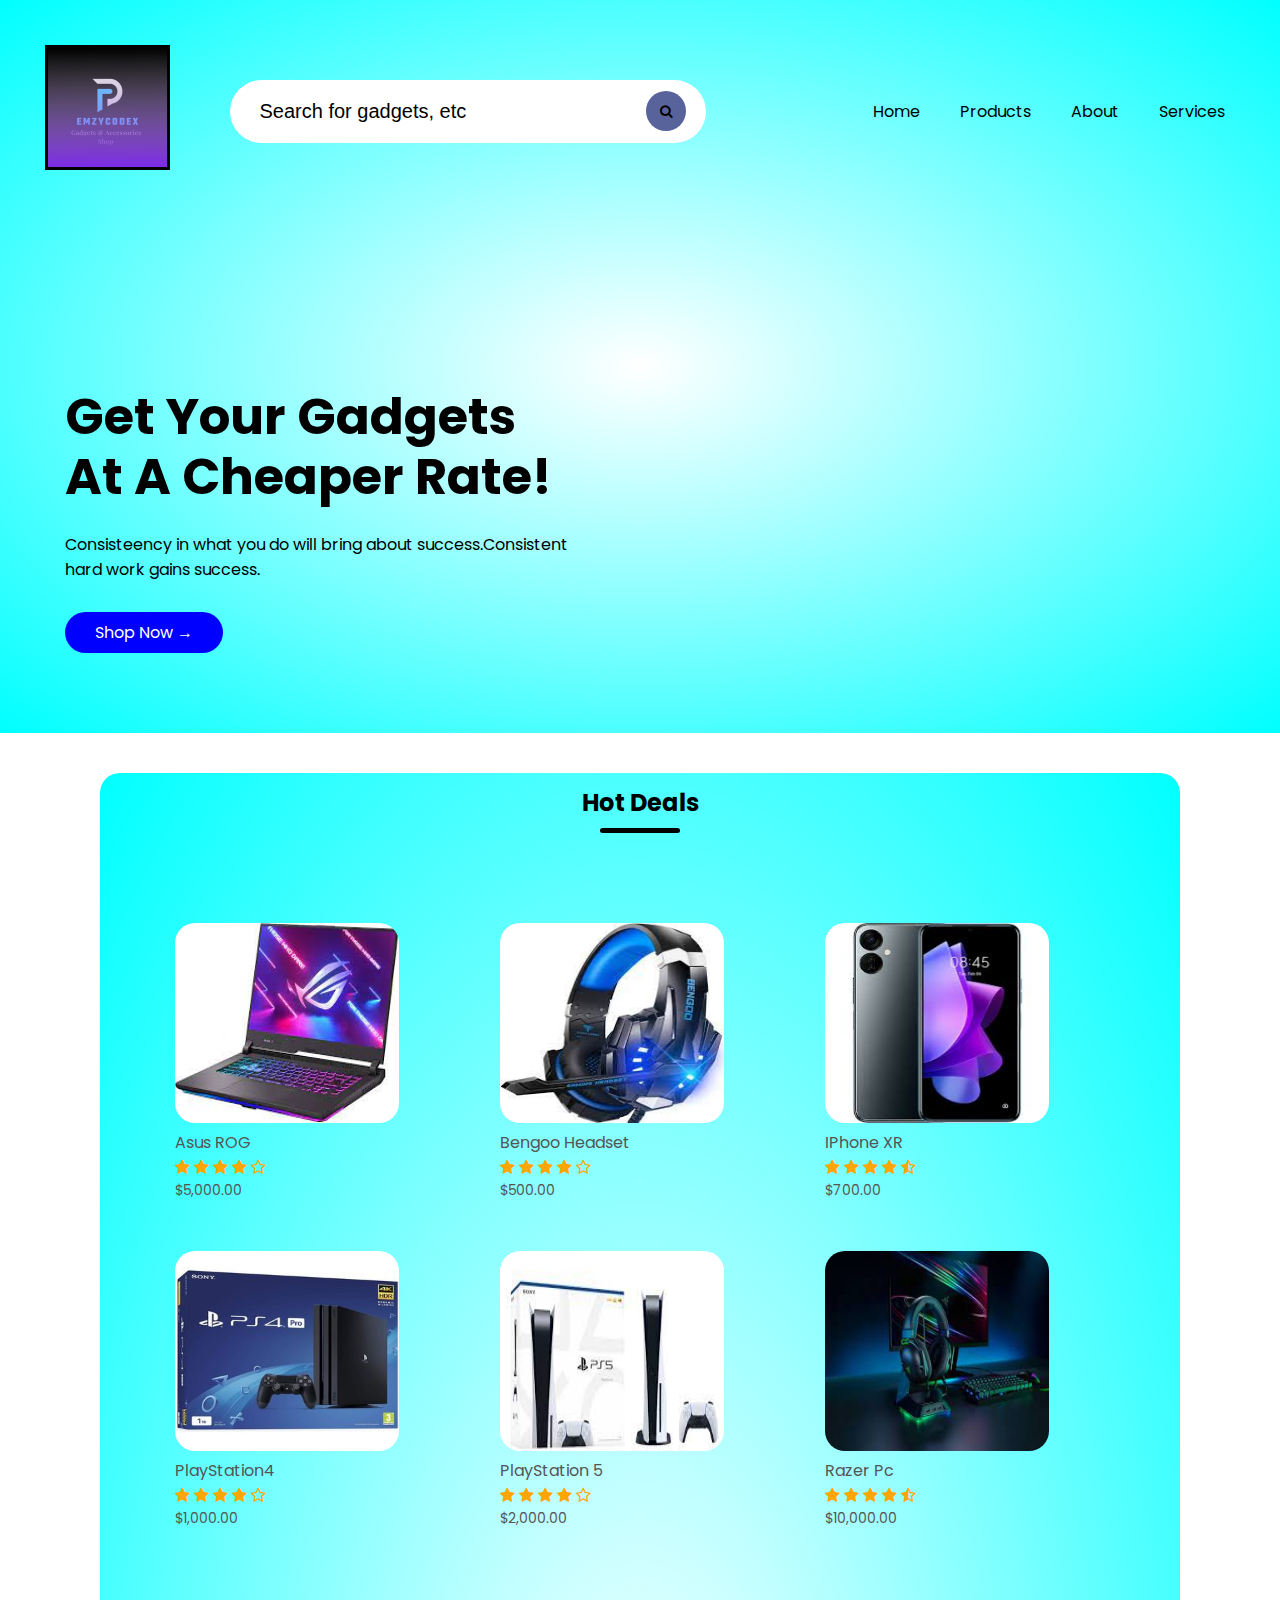
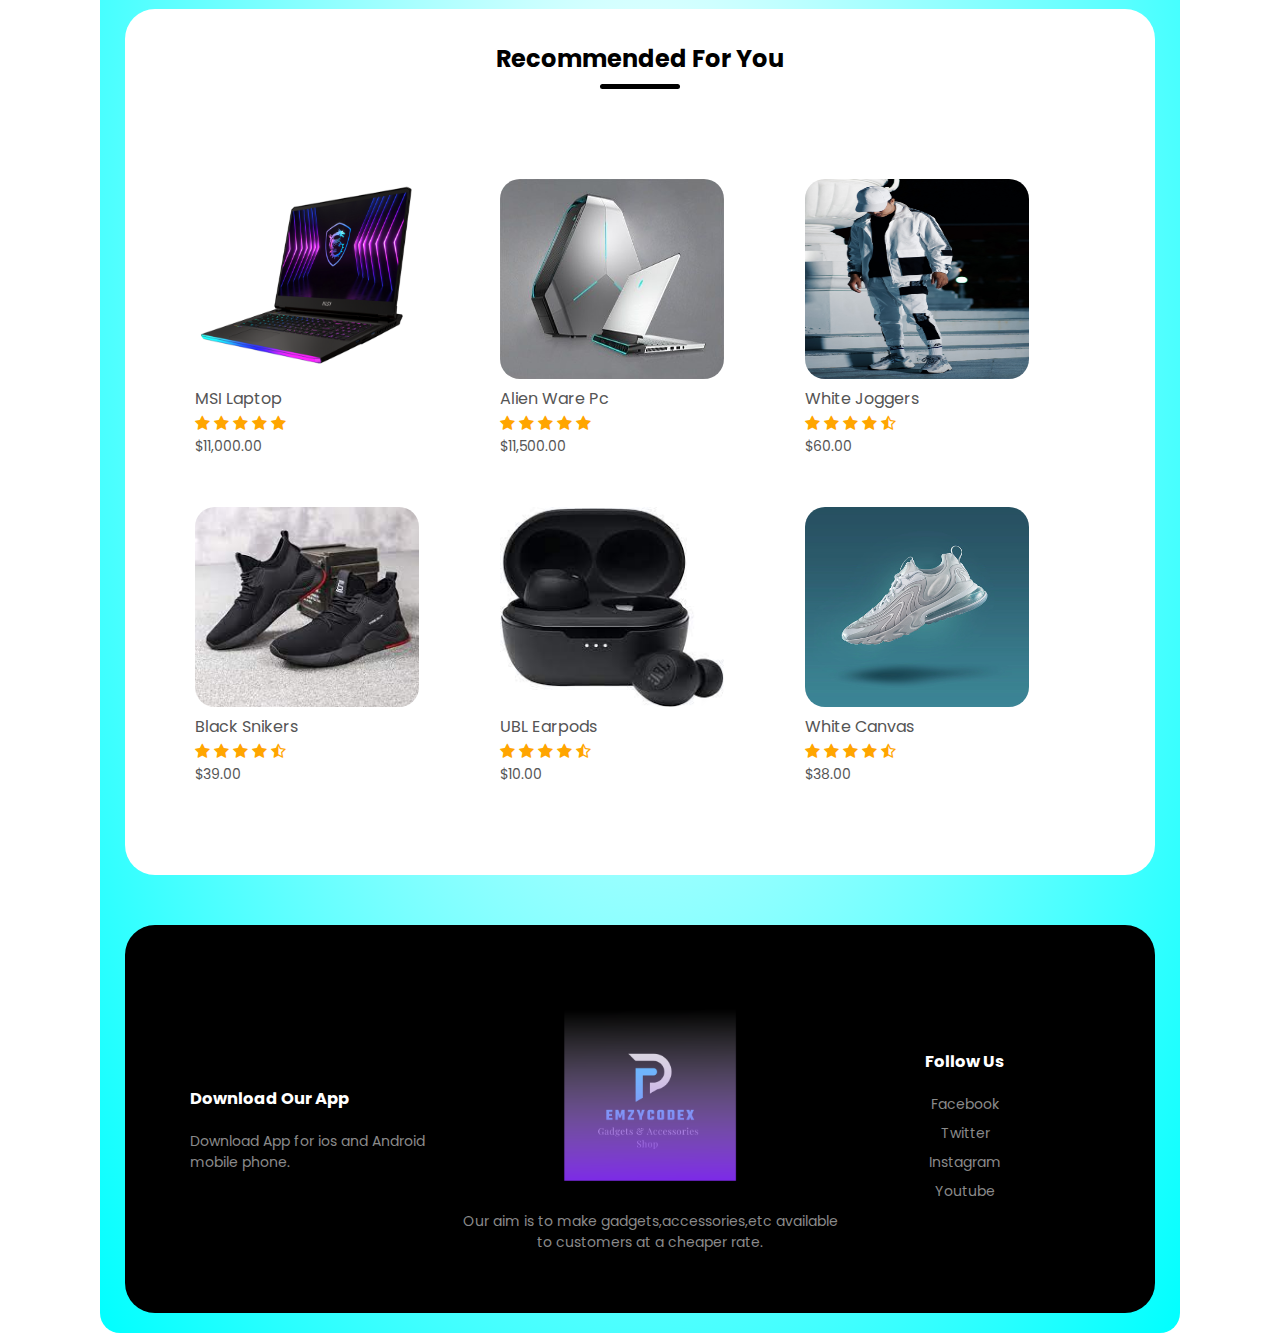
==== commit 3c6ba963: "last commit" ====
--- a/index.html
+++ b/index.html
@@ -44,7 +44,7 @@
                 <div class="row">
                     <div class="col-3">
                         <img loading="lazy" src="laptop.jpg">
-                        <h4>Asus Zafarus</h4>
+                        <h4>Asus ROG</h4>
                         <div class="rate">
                             <i class="fa fa-star" aria-hidden="true"></i>
                             <i class="fa fa-star" aria-hidden="true"></i>
@@ -115,7 +115,8 @@
                             <i class="fa fa-star" aria-hidden="true"></i>
                             <i class="fa fa-star" aria-hidden="true"></i>
                             <i class="fa fa-star" aria-hidden="true"></i>
-                            <i class="fa fa-star-o" aria-hidden="true"></i>
+                            <i class="fa fa-star" aria-hidden="true"></i>
+                            <i class="fa fa-star-half-o" aria-hidden="true"></i>
                         </div>
                         <p> $10,000.00</p>
                     </div>
@@ -225,7 +226,7 @@
 
                     <div class="footer-col-2">
                         <img loading="lazy" src="Perfect unique attractive stylish geometric tech PD DP P D initial based letter icon logo..png" alt="">
-                        <p>Our aim is to make gadgets,accessories,etc available to customers at a cheaper rate</p>
+                        <p>Our aim is to make gadgets,accessories,etc available to customers at a cheaper rate.</p>
                     </div>
 
                     <div class="footer-col-3">
--- a/style.css
+++ b/style.css
@@ -232,6 +232,7 @@
     font-size: 14px;
     padding: 60px 0 20px;
     margin-top: 50px;
+    border-radius: 30px;
 }
 
 .footer p{
